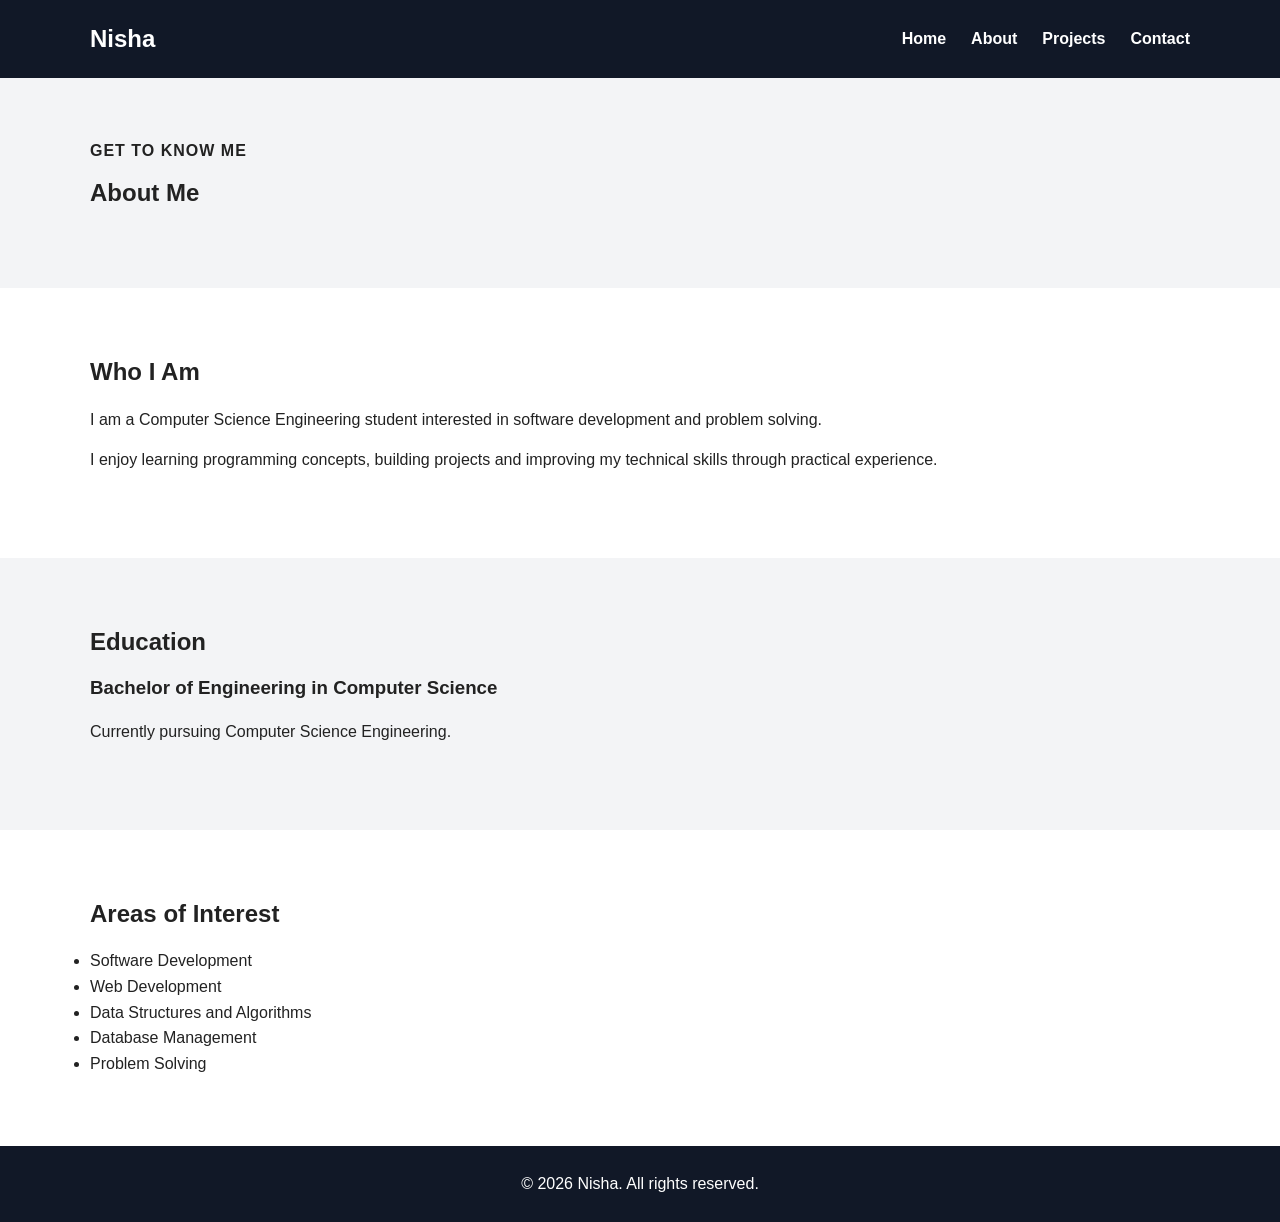
==== about.html @ b45e39cd "Add files via upload" ====
<!DOCTYPE html>
<html lang="en">

<head>
    <link rel="stylesheet" href="style.css">
    <meta charset="UTF-8">

    <meta name="viewport"
          content="width=device-width, initial-scale=1.0">

    <meta name="description"
          content="Learn more about Nisha, a Computer Science Engineering student, her education, skills and interests.">

    <meta name="author"
          content="Nisha">

    <title>About Me | Nisha</title>

    <link rel="stylesheet" href="css/style.css">

</head>

<body>

    <a class="skip-link" href="#main-content">
        Skip to main content
    </a>


    <header class="site-header">

        <div class="container">

            <a href="index.html"
               class="logo"
               aria-label="Nisha Portfolio Home">
                Nisha
            </a>

            <nav aria-label="Main navigation">

                <ul class="nav-list">

                    <li>
                        <a href="index.html">
                            Home
                        </a>
                    </li>

                    <li>
                        <a href="about.html" aria-current="page">
                            About
                        </a>
                    </li>

                    <li>
                        <a href="projects.html">
                            Projects
                        </a>
                    </li>

                    <li>
                        <a href="contact.html">
                            Contact
                        </a>
                    </li>

                </ul>

            </nav>

        </div>

    </header>


    <main id="main-content">

        <section class="page-header"
                 aria-labelledby="page-title">

            <div class="container">

                <p class="eyebrow">
                    Get to know me
                </p>

                <h1 id="page-title">
                    About Me
                </h1>

            </div>

        </section>


        <section aria-labelledby="introduction-heading">

            <div class="container">

                <h2 id="introduction-heading">
                    Who I Am
                </h2>

                <p>
                    I am a Computer Science Engineering student
                    interested in software development and
                    problem solving.
                </p>

                <p>
                    I enjoy learning programming concepts,
                    building projects and improving my technical
                    skills through practical experience.
                </p>

            </div>

        </section>


        <section class="section-light"
                 aria-labelledby="education-heading">

            <div class="container">

                <h2 id="education-heading">
                    Education
                </h2>

                <article>

                    <h3>
                        Bachelor of Engineering in Computer Science
                    </h3>

                    <p>
                        Currently pursuing Computer Science Engineering.
                    </p>

                </article>

            </div>

        </section>


        <section aria-labelledby="interests-heading">

            <div class="container">

                <h2 id="interests-heading">
                    Areas of Interest
                </h2>

                <ul>

                    <li>Software Development</li>
                    <li>Web Development</li>
                    <li>Data Structures and Algorithms</li>
                    <li>Database Management</li>
                    <li>Problem Solving</li>

                </ul>

            </div>

        </section>

    </main>


    <footer class="site-footer">

        <div class="container">

            <p>
                &copy; 2026 Nisha. All rights reserved.
            </p>

        </div>

    </footer>

</body>

</html>
---- style.css ----
/* =========================
   RESET
========================= */

* {
    margin: 0;
    padding: 0;
    box-sizing: border-box;
}

html {
    scroll-behavior: smooth;
}

body {
    font-family: Arial, sans-serif;
    line-height: 1.6;
    color: #222;
    background-color: #ffffff;
}


/* =========================
   GENERAL
========================= */

.container {
    width: min(90%, 1100px);
    margin: auto;
}

section {
    padding: 70px 0;
}

h1,
h2,
h3 {
    line-height: 1.2;
    margin-bottom: 20px;
}

p {
    margin-bottom: 15px;
}

a {
    color: #0056b3;
}

a:focus,
button:focus,
input:focus,
textarea:focus {
    outline: 3px solid #ffbf47;
    outline-offset: 3px;
}


/* =========================
   SKIP LINK
========================= */

.skip-link {
    position: absolute;
    left: -9999px;
    top: 10px;
    z-index: 1000;
    padding: 10px 15px;
    background: #000;
    color: #fff;
}

.skip-link:focus {
    left: 10px;
}


/* =========================
   HEADER
========================= */

.site-header {
    background: #111827;
    color: white;
    padding: 20px 0;
}

.site-header .container {
    display: flex;
    justify-content: space-between;
    align-items: center;
    gap: 30px;
}

.logo {
    color: white;
    text-decoration: none;
    font-size: 1.5rem;
    font-weight: bold;
}

.nav-list {
    display: flex;
    gap: 25px;
    list-style: none;
}

.nav-list a {
    color: white;
    text-decoration: none;
    font-weight: 600;
}

.nav-list a:hover,
.nav-list a:focus {
    text-decoration: underline;
}


/* =========================
   HERO
========================= */

.hero {
    background: #f3f4f6;
    min-height: 70vh;
    display: flex;
    align-items: center;
}

.hero h1 {
    font-size: clamp(2.5rem, 6vw, 4rem);
}

.hero p {
    max-width: 650px;
    font-size: 1.1rem;
}

.eyebrow {
    font-weight: bold;
    text-transform: uppercase;
    letter-spacing: 1px;
}


/* =========================
   BUTTONS
========================= */

.hero-buttons {
    display: flex;
    flex-wrap: wrap;
    gap: 15px;
    margin-top: 25px;
}

.button,
button {
    display: inline-block;
    padding: 12px 20px;
    border: 2px solid #111827;
    background: #111827;
    color: white;
    text-decoration: none;
    cursor: pointer;
    font-weight: bold;
}

.button.secondary {
    background: transparent;
    color: #111827;
}


/* =========================
   SECTIONS
========================= */

.section-light {
    background: #f3f4f6;
}

.page-header {
    background: #f3f4f6;
    padding: 60px 0;
}


/* =========================
   SKILLS
========================= */

.skills-list {
    display: flex;
    flex-wrap: wrap;
    gap: 12px;
    list-style: none;
}

.skills-list li {
    padding: 10px 16px;
    background: #111827;
    color: white;
}


/* =========================
   PROJECTS
========================= */

.projects-grid {
    display: grid;
    grid-template-columns: repeat(3, 1fr);
    gap: 25px;
}

.project-card {
    padding: 25px;
    border: 1px solid #ddd;
    background: white;
}


/* =========================
   FORM
========================= */

form {
    max-width: 700px;
    margin-top: 30px;
}

.form-group {
    margin-bottom: 20px;
}

label {
    display: block;
    margin-bottom: 8px;
    font-weight: bold;
}

input,
textarea {
    width: 100%;
    padding: 12px;
    border: 2px solid #777;
    font: inherit;
}

textarea {
    resize: vertical;
}

button:hover {
    background: #333;
}


/* =========================
   FOOTER
========================= */

.site-footer {
    background: #111827;
    color: white;
    padding: 25px 0;
    text-align: center;
}

.site-footer p {
    margin: 0;
}


/* =========================
   RESPONSIVE
========================= */

@media (max-width: 768px) {

    .site-header .container {
        flex-direction: column;
    }

    .nav-list {
        flex-wrap: wrap;
        justify-content: center;
    }

    .projects-grid {
        grid-template-columns: 1fr;
    }

    section {
        padding: 50px 0;
    }

}
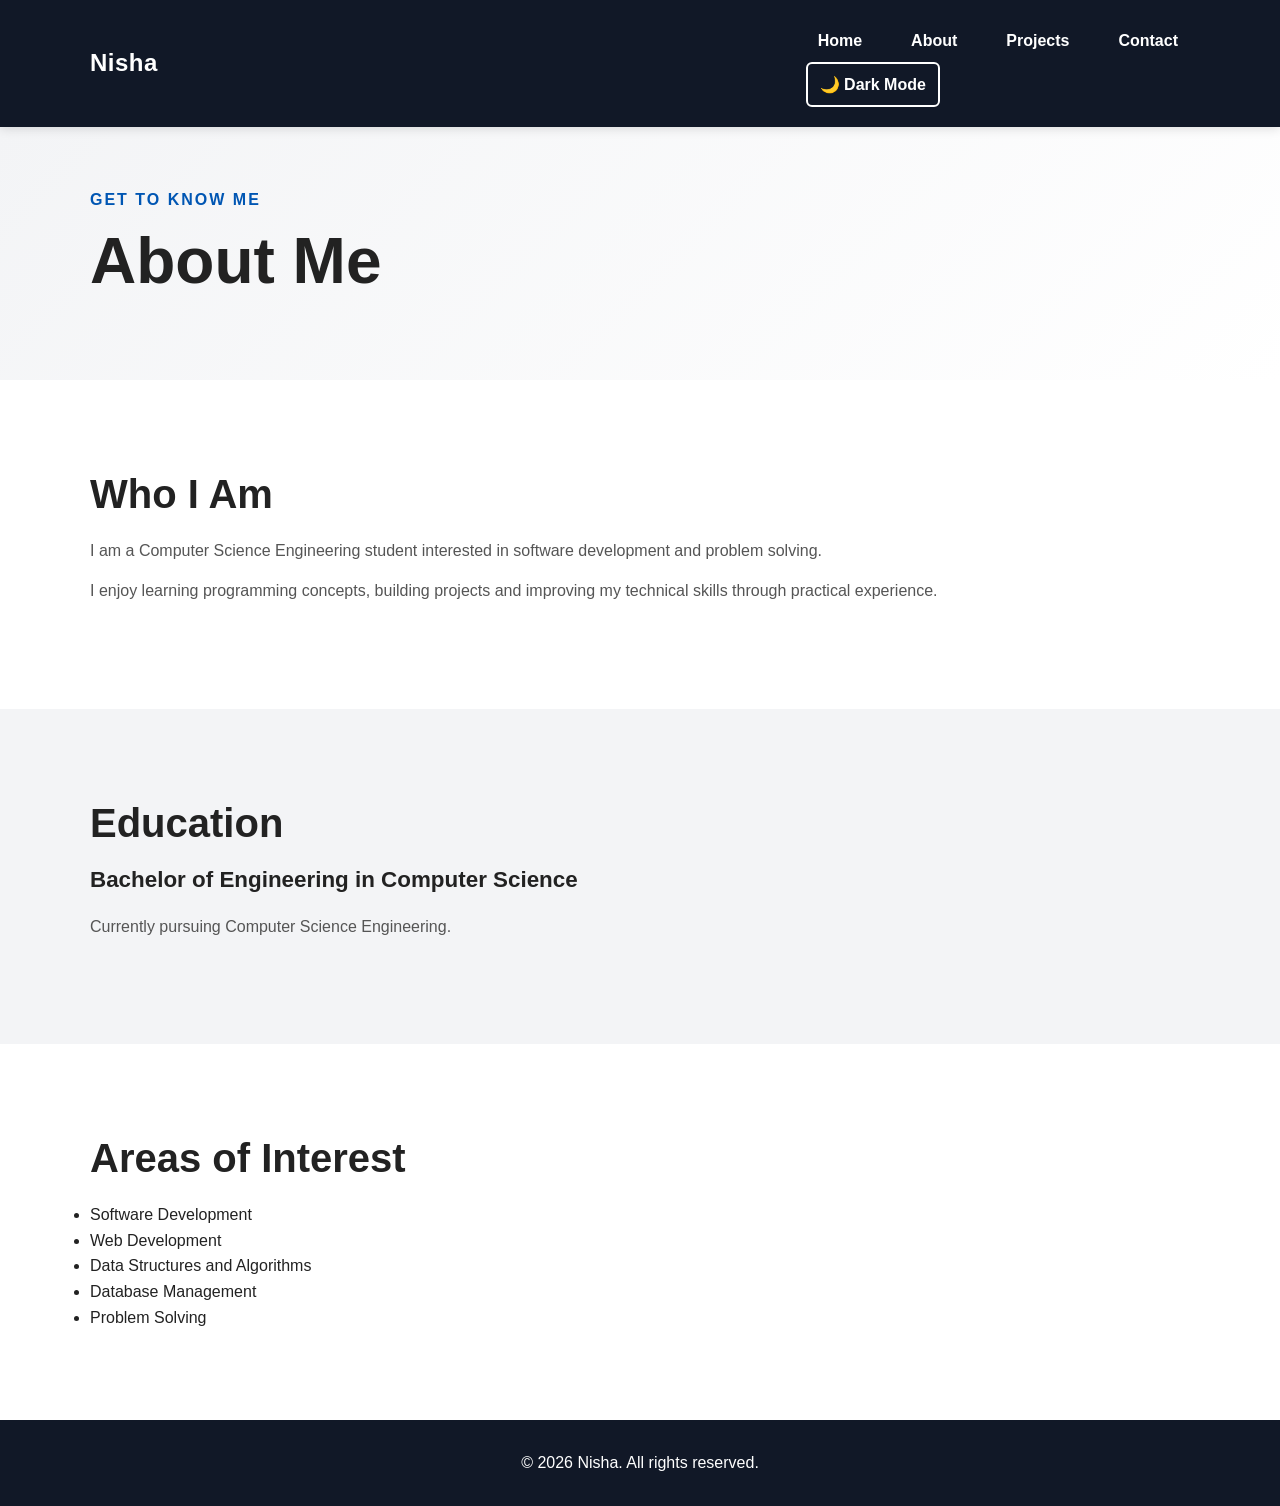
==== commit f97087b6: "Add files via upload" ====
--- a/about.html
+++ b/about.html
@@ -66,6 +66,9 @@
                     </li>
 
                 </ul>
+                <button class="theme-toggle" type="button">
+        🌙 Dark Mode
+    </button>
 
             </nav>
 
@@ -181,7 +184,7 @@
         </div>
 
     </footer>
-
+<script src="script.js"></script>
 </body>
 
 </html>
--- a/style.css
+++ b/style.css
@@ -1,6 +1,79 @@
-/* =========================
-   RESET
-========================= */
+/* =========================================================
+   ADVANCED CSS3 & RESPONSIVE PORTFOLIO
+   ========================================================= */
+
+
+/* =========================================================
+   1. CSS VARIABLES - LIGHT THEME
+   ========================================================= */
+
+:root {
+    --primary: #111827;
+    --primary-light: #1f2937;
+
+    --text: #222222;
+    --text-light: #555555;
+
+    --background: #ffffff;
+    --surface: #f3f4f6;
+
+    --border: #dddddd;
+
+    --accent: #0056b3;
+    --accent-hover: #003f82;
+
+    --focus: #ffbf47;
+
+    --white: #ffffff;
+
+    --max-width: 1100px;
+
+    --space-xs: 8px;
+    --space-sm: 12px;
+    --space-md: 20px;
+    --space-lg: 40px;
+    --space-xl: 70px;
+
+    --radius: 10px;
+
+    --shadow: 0 5px 20px rgba(0, 0, 0, 0.08);
+    --shadow-hover: 0 12px 30px rgba(0, 0, 0, 0.14);
+
+    --transition: 0.25s ease;
+}
+
+
+/* =========================================================
+   2. DARK THEME VARIABLES
+   ========================================================= */
+
+[data-theme="dark"] {
+    --primary: #e5e7eb;
+    --primary-light: #d1d5db;
+
+    --text: #f3f4f6;
+    --text-light: #d1d5db;
+
+    --background: #111827;
+    --surface: #1f2937;
+
+    --border: #374151;
+
+    --accent: #60a5fa;
+    --accent-hover: #93c5fd;
+
+    --focus: #fbbf24;
+
+    --white: #111827;
+
+    --shadow: 0 5px 20px rgba(0, 0, 0, 0.3);
+    --shadow-hover: 0 12px 30px rgba(0, 0, 0, 0.4);
+}
+
+
+/* =========================================================
+   3. RESET
+   ========================================================= */
 
 * {
     margin: 0;
@@ -15,60 +88,96 @@
 body {
     font-family: Arial, sans-serif;
     line-height: 1.6;
-    color: #222;
-    background-color: #ffffff;
-}
-
-
-/* =========================
-   GENERAL
-========================= */
+
+    color: var(--text);
+    background-color: var(--background);
+
+    transition:
+        background-color var(--transition),
+        color var(--transition);
+}
+
+
+/* =========================================================
+   4. GENERAL
+   ========================================================= */
 
 .container {
-    width: min(90%, 1100px);
-    margin: auto;
+    width: min(90%, var(--max-width));
+    margin-inline: auto;
 }
 
 section {
-    padding: 70px 0;
+    padding: var(--space-xl) 0;
 }
 
 h1,
 h2,
 h3 {
     line-height: 1.2;
-    margin-bottom: 20px;
+    margin-bottom: var(--space-md);
+}
+
+h1 {
+    font-size: clamp(2.2rem, 8vw, 4rem);
+}
+
+h2 {
+    font-size: clamp(1.8rem, 5vw, 2.5rem);
+}
+
+h3 {
+    font-size: 1.4rem;
 }
 
 p {
     margin-bottom: 15px;
+    color: var(--text-light);
 }
 
 a {
-    color: #0056b3;
-}
+    color: var(--accent);
+    transition: color var(--transition);
+}
+
+a:hover {
+    color: var(--accent-hover);
+}
+
+
+/* =========================================================
+   5. ACCESSIBILITY / FOCUS
+   ========================================================= */
 
 a:focus,
 button:focus,
 input:focus,
 textarea:focus {
-    outline: 3px solid #ffbf47;
+    outline: 3px solid var(--focus);
     outline-offset: 3px;
 }
 
 
-/* =========================
-   SKIP LINK
-========================= */
+/* =========================================================
+   6. SKIP LINK
+   ========================================================= */
 
 .skip-link {
     position: absolute;
+
     left: -9999px;
     top: 10px;
+
     z-index: 1000;
+
     padding: 10px 15px;
-    background: #000;
-    color: #fff;
+
+    background: #000000;
+    color: #ffffff;
+
+    text-decoration: none;
+
+    border-radius: 4px;
 }
 
 .skip-link:focus {
@@ -76,226 +185,593 @@
 }
 
 
-/* =========================
-   HEADER
-========================= */
+/* =========================================================
+   7. HEADER
+   ========================================================= */
 
 .site-header {
     background: #111827;
-    color: white;
-    padding: 20px 0;
+
+    color: #ffffff;
+
+    padding: 18px 0;
+
+    position: sticky;
+    top: 0;
+
+    z-index: 100;
+
+    box-shadow: 0 2px 10px rgba(0, 0, 0, 0.12);
 }
 
 .site-header .container {
     display: flex;
+
+    flex-direction: column;
+
     justify-content: space-between;
     align-items: center;
-    gap: 30px;
-}
+
+    gap: var(--space-md);
+}
+
+
+/* =========================================================
+   8. LOGO
+   ========================================================= */
 
 .logo {
-    color: white;
+    color: #ffffff;
+
     text-decoration: none;
+
     font-size: 1.5rem;
+
     font-weight: bold;
-}
+
+    letter-spacing: 0.5px;
+}
+
+.logo:hover {
+    color: #ffffff;
+}
+
+
+/* =========================================================
+   9. NAVIGATION
+   ========================================================= */
 
 .nav-list {
     display: flex;
-    gap: 25px;
+
+    flex-wrap: wrap;
+
+    justify-content: center;
+
+    gap: 10px;
+
     list-style: none;
 }
 
 .nav-list a {
-    color: white;
+    display: block;
+
+    color: #ffffff;
+
     text-decoration: none;
+
     font-weight: 600;
+
+    padding: 8px 12px;
+
+    border-radius: 6px;
+
+    transition:
+        background-color var(--transition),
+        color var(--transition);
 }
 
 .nav-list a:hover,
 .nav-list a:focus {
-    text-decoration: underline;
-}
-
-
-/* =========================
-   HERO
-========================= */
+    color: #ffffff;
+
+    background-color: #1f2937;
+
+    text-decoration: none;
+}
+
+
+/* =========================================================
+   10. HERO
+   ========================================================= */
 
 .hero {
-    background: #f3f4f6;
+    background:
+        linear-gradient(
+            135deg,
+            #f3f4f6 0%,
+            #ffffff 100%
+        );
+
     min-height: 70vh;
+
     display: flex;
+
     align-items: center;
 }
 
+.hero .container {
+    width: min(90%, var(--max-width));
+}
+
 .hero h1 {
-    font-size: clamp(2.5rem, 6vw, 4rem);
+    max-width: 800px;
 }
 
 .hero p {
     max-width: 650px;
+
     font-size: 1.1rem;
 }
 
 .eyebrow {
     font-weight: bold;
+
     text-transform: uppercase;
-    letter-spacing: 1px;
-}
-
-
-/* =========================
-   BUTTONS
-========================= */
+
+    letter-spacing: 2px;
+
+    color: var(--accent);
+
+    margin-bottom: 10px;
+}
+
+
+/* =========================================================
+   11. HERO BUTTONS
+   ========================================================= */
 
 .hero-buttons {
     display: flex;
+
     flex-wrap: wrap;
+
     gap: 15px;
+
     margin-top: 25px;
 }
 
 .button,
 button {
     display: inline-block;
+
     padding: 12px 20px;
-    border: 2px solid #111827;
-    background: #111827;
-    color: white;
+
+    border: 2px solid var(--primary);
+
+    border-radius: 6px;
+
+    background: var(--primary);
+
+    color: var(--white);
+
     text-decoration: none;
+
     cursor: pointer;
+
+    font: inherit;
+
     font-weight: bold;
+
+    transition:
+        background-color var(--transition),
+        color var(--transition),
+        transform var(--transition),
+        box-shadow var(--transition);
+}
+
+.button:hover,
+button:hover {
+    background: var(--primary-light);
+
+    color: var(--white);
+
+    transform: translateY(-2px);
+
+    box-shadow: var(--shadow);
 }
 
 .button.secondary {
     background: transparent;
-    color: #111827;
-}
-
-
-/* =========================
-   SECTIONS
-========================= */
+
+    color: var(--primary);
+}
+
+.button.secondary:hover {
+    background: var(--primary);
+
+    color: var(--white);
+}
+
+
+/* =========================================================
+   12. GENERAL SECTIONS
+   ========================================================= */
 
 .section-light {
-    background: #f3f4f6;
+    background: var(--surface);
 }
 
 .page-header {
-    background: #f3f4f6;
+    background:
+        linear-gradient(
+            135deg,
+            #f3f4f6,
+            #ffffff
+        );
+
     padding: 60px 0;
 }
 
 
-/* =========================
-   SKILLS
-========================= */
+/* =========================================================
+   13. SKILLS
+   ========================================================= */
 
 .skills-list {
     display: flex;
+
     flex-wrap: wrap;
+
     gap: 12px;
+
     list-style: none;
 }
 
 .skills-list li {
     padding: 10px 16px;
-    background: #111827;
-    color: white;
-}
-
-
-/* =========================
-   PROJECTS
-========================= */
+
+    background: var(--primary);
+
+    color: var(--white);
+
+    border-radius: 20px;
+
+    font-weight: 600;
+
+    transition:
+        transform var(--transition),
+        background-color var(--transition);
+}
+
+.skills-list li:hover {
+    background: var(--primary-light);
+
+    transform: translateY(-3px);
+}
+
+
+/* =========================================================
+   14. PROJECT GRID
+   MOBILE FIRST
+   ========================================================= */
 
 .projects-grid {
     display: grid;
-    grid-template-columns: repeat(3, 1fr);
-    gap: 25px;
-}
+
+    grid-template-columns: 1fr;
+
+    gap: var(--space-md);
+}
+
+
+/* =========================================================
+   15. PROJECT CARDS
+   ========================================================= */
 
 .project-card {
-    padding: 25px;
-    border: 1px solid #ddd;
-    background: white;
-}
-
-
-/* =========================
-   FORM
-========================= */
+    padding: var(--space-lg);
+
+    border: 1px solid var(--border);
+
+    background: var(--background);
+
+    border-radius: var(--radius);
+
+    box-shadow: var(--shadow);
+
+    transition:
+        transform var(--transition),
+        box-shadow var(--transition),
+        border-color var(--transition);
+}
+
+.project-card:hover {
+    transform: translateY(-6px);
+
+    box-shadow: var(--shadow-hover);
+
+    border-color: #bbbbbb;
+}
+
+.project-card h3 {
+    color: var(--text);
+}
+
+.project-card p {
+    margin-bottom: 0;
+}
+
+
+/* =========================================================
+   16. FORM
+   ========================================================= */
 
 form {
+    width: 100%;
+
     max-width: 700px;
+
     margin-top: 30px;
 }
 
 .form-group {
-    margin-bottom: 20px;
+    margin-bottom: var(--space-md);
 }
 
 label {
     display: block;
+
     margin-bottom: 8px;
+
     font-weight: bold;
+
+    color: var(--text);
 }
 
 input,
 textarea {
     width: 100%;
-    padding: 12px;
-    border: 2px solid #777;
+
+    padding: 13px 15px;
+
+    border: 2px solid #777777;
+
+    border-radius: 6px;
+
+    background: var(--background);
+
+    color: var(--text);
+
     font: inherit;
+
+    transition:
+        border-color var(--transition),
+        box-shadow var(--transition);
+}
+
+input:focus,
+textarea:focus {
+    border-color: var(--accent);
+
+    box-shadow:
+        0 0 0 3px rgba(0, 86, 179, 0.15);
 }
 
 textarea {
     resize: vertical;
-}
-
-button:hover {
-    background: #333;
-}
-
-
-/* =========================
-   FOOTER
-========================= */
+
+    min-height: 150px;
+}
+
+button {
+    border: none;
+}
+
+
+/* =========================================================
+   17. FOOTER
+   ========================================================= */
 
 .site-footer {
     background: #111827;
-    color: white;
-    padding: 25px 0;
+
+    color: #ffffff;
+
+    padding: 30px 0;
+
     text-align: center;
 }
 
 .site-footer p {
     margin: 0;
-}
-
-
-/* =========================
-   RESPONSIVE
-========================= */
-
-@media (max-width: 768px) {
+
+    color: #ffffff;
+}
+
+
+/* =========================================================
+   18. DARK MODE HEADER
+   ========================================================= */
+
+[data-theme="dark"] .site-header {
+    background: #030712;
+}
+
+[data-theme="dark"] .nav-list a {
+    color: #f3f4f6;
+}
+
+[data-theme="dark"] .nav-list a:hover,
+[data-theme="dark"] .nav-list a:focus {
+    background: #1f2937;
+
+    color: #ffffff;
+}
+
+
+/* =========================================================
+   19. DARK MODE HERO
+   ========================================================= */
+
+[data-theme="dark"] .hero,
+[data-theme="dark"] .page-header {
+    background:
+        linear-gradient(
+            135deg,
+            #111827,
+            #1f2937
+        );
+}
+
+
+/* =========================================================
+   20. DARK MODE CARDS
+   ========================================================= */
+
+[data-theme="dark"] .project-card {
+    background: #1f2937;
+
+    border-color: #374151;
+}
+
+[data-theme="dark"] .project-card h3 {
+    color: #f3f4f6;
+}
+
+
+/* =========================================================
+   21. DARK MODE BUTTONS
+   ========================================================= */
+
+[data-theme="dark"] .button.secondary {
+    color: #f3f4f6;
+
+    border-color: #f3f4f6;
+}
+
+[data-theme="dark"] .button.secondary:hover {
+    background: #f3f4f6;
+
+    color: #111827;
+}
+
+
+/* =========================================================
+   22. THEME TOGGLE BUTTON
+   ========================================================= */
+
+.theme-toggle {
+    padding: 8px 12px;
+
+    border: 2px solid #ffffff;
+
+    border-radius: 6px;
+
+    background: transparent;
+
+    color: #ffffff;
+
+    cursor: pointer;
+
+    font-size: 1rem;
+
+    transition:
+        background-color var(--transition),
+        color var(--transition);
+}
+
+.theme-toggle:hover {
+    background: #ffffff;
+
+    color: #111827;
+}
+
+
+/* =========================================================
+   23. TABLET
+   ========================================================= */
+
+@media (min-width: 768px) {
 
     .site-header .container {
-        flex-direction: column;
+        flex-direction: row;
     }
 
     .nav-list {
-        flex-wrap: wrap;
-        justify-content: center;
+        gap: 15px;
     }
 
     .projects-grid {
-        grid-template-columns: 1fr;
+        grid-template-columns: repeat(2, 1fr);
     }
 
     section {
-        padding: 50px 0;
+        padding: 80px 0;
+    }
+
+}
+
+
+/* =========================================================
+   24. DESKTOP
+   ========================================================= */
+
+@media (min-width: 1024px) {
+
+    .site-header {
+        padding: 20px 0;
+    }
+
+    .nav-list {
+        gap: 25px;
+    }
+
+    .projects-grid {
+        grid-template-columns: repeat(3, 1fr);
+    }
+
+    .hero {
+        min-height: 75vh;
+    }
+
+}
+
+
+/* =========================================================
+   25. LARGE DESKTOP
+   ========================================================= */
+
+@media (min-width: 1200px) {
+
+    .hero h1 {
+        font-size: 4rem;
+    }
+
+    section {
+        padding: 90px 0;
+    }
+
+}
+
+
+/* =========================================================
+   26. REDUCED MOTION
+   ACCESSIBILITY
+   ========================================================= */
+
+@media (prefers-reduced-motion: reduce) {
+
+    html {
+        scroll-behavior: auto;
+    }
+
+    *,
+    *::before,
+    *::after {
+        transition: none !important;
+
+        animation: none !important;
     }
 
 }
